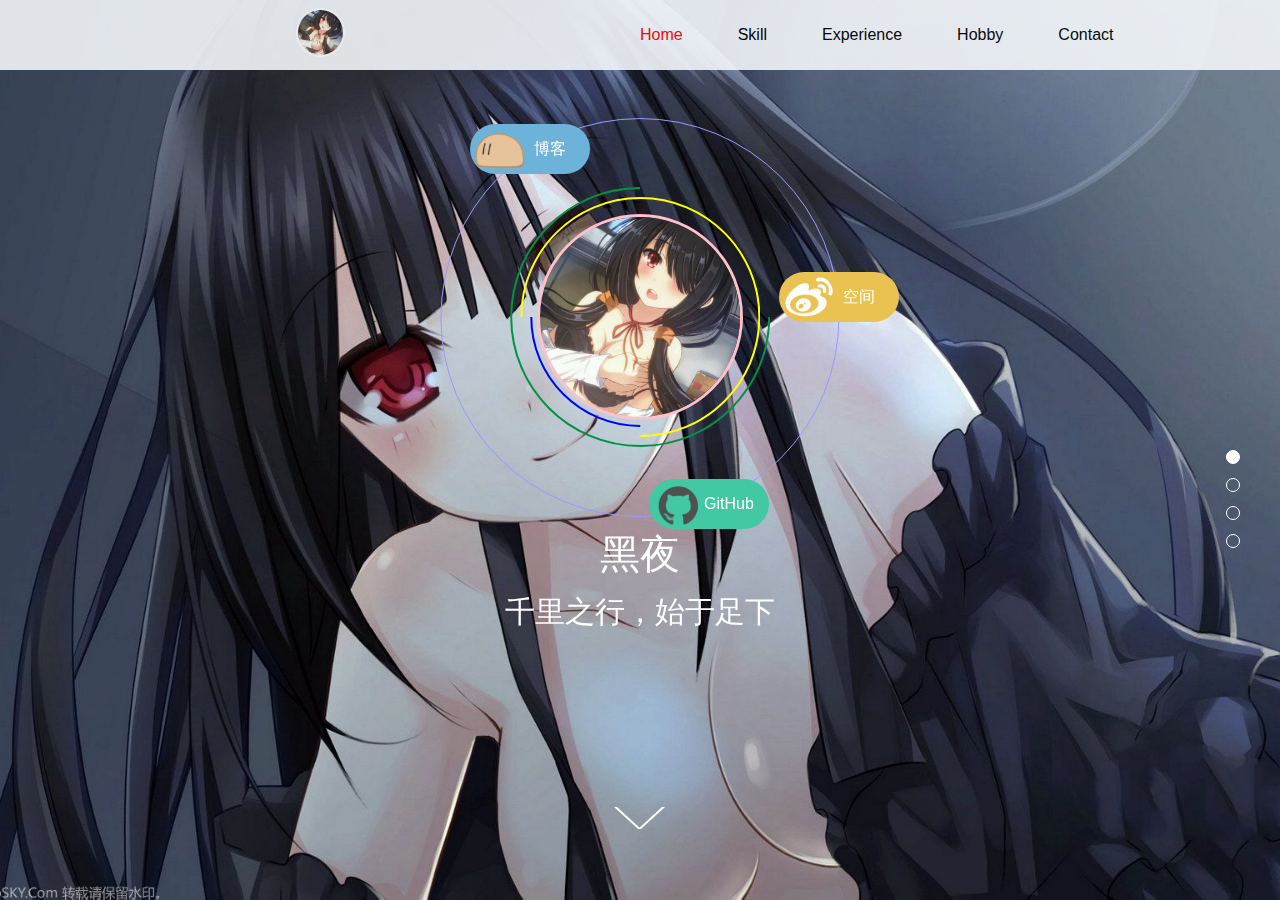
==== index.html @ 41ef3965 "改" ====
﻿<!DOCTYPE html>
<html lang="en">
<head>
	<meta charset="UTF-8">
	<title>落叶知秋(autumn)</title>
    
    <meta name="viewport" content="width=device-width,initial-scale=1.0,maximum-scale=1.0,user-scalable=no">
    <meta name="apple-mobile-app-capable" content="yes">
    <meta name="apple-mobile-app-status-bar-style" content="black">
   
    <meta name="description" content="一只叫做黑夜的阿宅，想成为家喻户晓的大侠">
    <meta name="keywords" content="二次元，宅属性，前端，编程，全栈，绘画，设计">
    <meta http-equiv="X-UA-Compatible" content="IE=edge,chrome=1" />
    <meta http-equiv="X-UA-Compatible" content="IE=edge">
    <meta name="author" content="cononico">
    <meta name="application-name" content="Cononico" >

    <link rel="stylesheet" type="text/css" href="css/main.css">
    <link rel="stylesheet" type="text/css" href="css/process.css">
    <link rel="shortcut icon"  type="image/x-icon" href="favicon.ico" />
    
    <script type="text/javascript">
        //设定rem值
        document.getElementsByTagName("html")[0].style.fontSize = document.documentElement.clientWidth/20 + 'px';
    </script>
</head>
<body>
	<header class="head">
        <div class="head_logo_div">
            <img class="logo_img" src="images/upload/head.jpg"></a>
        </div>
        <div class="head_nav_div">
             <nav class="head_nav">
                <ul id="nav_ul">
                    <li class="nav_li_on nav_ul_li">Home</li>
                    <li class="nav_ul_li">Skill</li>
                    <li class="nav_ul_li">Experience</li>
                    <li class="nav_ul_li">Hobby</li>
                    <li class="nav_ul_li">Contact</li>
                </ul>
            </nav>
        </div>
        <div class="clear"></div>
    </header>
    
    <ul class="float_btn" id="float_btn">
        <li class="btn_on"></li>
        <li></li>
        <li></li>
        <li></li>
    </ul>
    
    <div class="wrapBox" id="wrapBox">
        <div class="box">
            <img class="box_bg" src="images/upload/pic_1.jpg">
            <div class="box01_content">
                <div class="head_div">
                    <div class="cycle_item">
                        <a href="https://github.com/luoye1993" class="github_a" id="github_a" target="_blank">
                            <span class="github_icon"></span>
                            <span class="github_text"><p class="item_name">GitHub</p></span>
                        </a>
                        <a href="http://user.qzone.qq.com/821885268/infocenter?ptsig=NqIHGV3WjYr2PGB-9qgnM0xmrKsTNQeBVbwIURj4*eM_" class="weibo_a" id="weibo_a" target="_blank">
                            <span class="weibo_icon"></span>
                            <span class="weibo_text"><p class="item_name">空间</p> </span>
                        </a>
                        <a href="http://weibo.com/3347234000/profile?rightmod=1&wvr=6&mod=personinfo&is_all=1" class="blog_a" id="blog_a" target="_blank">
                            <span class="blog_icon"></span>
                            <span class="blog_text"><p class="item_name"> 博客</p></span>
                        </a>

                        <div class="green_cycle">
                            <img class="green_cycle_img" src="images/icon/green_cycle.svg">
                            <div class="yellow_cycle">
                                <img class="yellow_cycle_img" src="images/icon/yellow_cycle.svg">
                                <div class="blue_cycle">
                                    <img class="blue_cycle_img" src="images/icon/blue_cycle.svg">
                                    <div class="head_img_div">
                                        <img class="head_img" src="images/upload/head.jpg">
                                    </div>
                                </div>
                            </div>
                        </div>
                    </div>
                </div>
                <h1 class="title">黑夜</h1>
                <h2 class="title_h2">千里之行，始于足下</h2>
                <div id="box01_text">
                <p class="box01_p">不久前还只是一个失业农民工.</p>
                <p class="box01_p">现在还只是一只喜欢动漫和文学的学生党.</p>
                <p class="box01_p">不久以后将是又一个人生迷茫的旅行者.</p>
                </div>
            </div>
            <div class="arrow_div">
                <img class="arrow_img" src="images/icon/arrowhead.png">
            </div>
        </div>
        
        <div class="box">
            <img class="box_bg" src="images/upload/pic_2.jpg">
            
            <div class="box02_content box_content">
                <div id='bar_container' class="bar_container">
                    <div class='bar mint' data-percent='70' data-skill='HTML5+CSS3'></div>
                    <div class='bar red' data-percent='50' data-skill='JavaScript'></div>
                    <div class='bar lila' data-percent='50' data-skill='前端工程化'></div>
                    <div class='bar orange' data-percent='50' data-skill='Node.js'></div>
                    <div class='bar gray' data-percent='30' data-skill='Java || C++'></div>
                    <div class="bar blue" data-percent='50' data-skill='PS&AE&PR&AI'></div>
                    <div class="bar green" data-percent='60' data-skill='绘画'></div>
                </div>
                <div id="box02_text">
                    <h1>About Skill</h1>
                    <div class="overline"></div>
                    <p>2012,第一次接触是C/C++,在拥挤的实验室</p>
                    <p>2013,三月份在寝室迷上了网络游戏</p>
                    <p>九月份开始学习到Java</p>
                    <p>2014,年初的时候摸了摸Android，觉得稀奇有趣</p>
                    <p>剩下的月份我在看JavaWeb</p>
                    <p>2015,接触到WordPress,兴趣开始转到前端和脚本语言</p>
                    <p>上半年插科打诨</p>
                    <p>下半年开始学习H5,CSS3,JS</p>
                    <p>现在正在学习前端工程化技术</p>
                    <p>喜欢UI,交互设计,觉得UED是我坚持精确1个像素的动力</p>
                    <p>而未来...</p>
                    <p>想成为一名全栈工程师</p>
                </div>
                <div class="clear"></div>
            </div>
            
            <div class="arrow_div">
                <img class="arrow_img" src="images/icon/arrowhead.png">
            </div>
            
        </div>
        
        <div class="box">
            <img class="box_bg" src="images/upload/pic_3.jpg">
            
            <div class="box_content box03_content">
                <ul id="timeUl" class="timeUl">
                    <li>
                        <div>
                            <h1>2012-Now</h1>
                            <p>淄博职业学院</p>
                            <p>专业：机械制造与自动化</p>
                            <p>在风气不佳的考试战场中险些挂科(poi~)</p>
                            <p>最喜欢的科目是LOL<p>
                            <p>现在正在愁于毕业设计</p>
                        </div>
                    </li>
                    <li>
                        <div>
                            <h1>2015.7-2015.8</h1>
                            <p>青花瓷酒店</p>
                            <p>服务员</p>
                            <p>没学到什么东西</p>
                           <p>前途多艰</p>
                        </div>
                    </li>
                    <li>
                       <div>
                            <h1>2016.3-2016.4</h1>
                            <p>小菜馆</p>
                            <p>传菜生</p>
                            
                            <p>前途多艰</p>
                        </div>
                    </li>
                    <li>
                       <div>
                            <h1>Future</h1>
                            
                            <p>...</p>
                        </div>
                    </li>
                </ul>
                 <div class="left_div" id="left_div">
                     <img class="left_arrow" src="images/icon/arrowleft.png">
                 </div>
                 <div class="right_div" id="right_div">
                      <img class="right_arrow" src="images/icon/arrowright.png">
                 </div>
            </div>
            
             <div class="arrow_div">
                <img class="arrow_img" src="images/icon/arrowhead.png">
            </div>
        </div>
        
        
        <div class="box">
            
            <img class="box_bg" src="images/upload/pic_4.jpg">
            <div class="box_content box04_content">
                <h1 class="box04_title">Something Of Hobby</h1>
                <ul class="hobby_content">
                    <li class="hobby_01">
                        <div class="hobby_img_div">
                            <div class="spinner spinner_01"></div>
                            <div class="hobby_img">
                                <img src="images/upload/kapok.jpg">
                            </div>
                            <div class="hobby_img_info">
                                <h1>绘画</h1>
                                <h2>手绘&CG</h2>
                            </div>
                        </div>
                        <div class="hobby_text_div">
                            <div class="hobby_img_info_mob">
                                <h1>绘画/<a>手绘&CG</a></h1>
                            </div>
                            <p class="about_p">
                                对于绘画的热爱一部分来自于对ACG的热爱,小学时就开始拿着笔头被要烂的铅笔瞎画,
                                可惜父母和我都没发现这是个值得培养的爱好,以至于现在发展为一个手残.
                            </p>
                            <p>
                                比较擅长铅笔手绘动漫人物,SAI动漫人物的绘制(我是手残，上色渣渣).喜欢的画师是樋上至.
                                </a>
                            </p>
                        </div>
                    </li>
                    <li class="hobby_02">
                        <div class="hobby_img_div">
                            <div class="spinner spinner_02"></div>
                            <div class="hobby_img">
                                <img src="images/upload/acg.png">
                            </div>
                            <div class="hobby_img_info">
                                <h1>ACG</h1>
                                <h2>动漫&视频&lol</h2>
                            </div>
                        </div>
                        <div class="hobby_text_div">
                            <div class="hobby_img_info_mob">
                                <h1>ACG/<a>动漫&视频&lol</a></h1>
                            </div>
                            <p class="about_p">
                                入宅作《犬夜叉》,看完《Angle Beats!》深陷泥潭,最喜欢K社的作品(包括Galgame),
                                崇拜麻枝准,喜欢的歌手是ClariS.是个典型的萝莉控重度患者.
                            </p>
                            <p>
                                动漫对我而言是和文学一样的文化,最具感染力的抒情方式,将来希望自己工作在二次元的领域.
                            </p>
                        </div>
                    </li>
                    <li class="hobby_03">
                        <div class="hobby_img_div">
                            <div class="spinner spinner_03"></div>
                            <div class="hobby_img">
                                <img src="images/upload/reading.jpg">
                            </div>
                            <div class="hobby_img_info">
                                <h1>文学</h1>
                                <h2>历史&写作</h2>
                            </div>
                        </div>
                        <div class="hobby_text_div">
                            <div class="hobby_img_info_mob">
                                <h1>文学/<a>历史&写作</a></h1>
                            </div>
                            <p class="about_p">
                                和大多数人一样曾经也在可当上捧着一本小说看,以前喜欢小四韩寒马尔克斯村上春树,现在的兴趣
                                转移到历史上去了,屌丝只有多读书才能提高自己的内涵.
                            </p>
                            <p>
                                此外也会写点东西,就是毅力不够，仍需磨砺.
                            </p>
                        </div>
                    </li>
                    <div class="clear"></div>
                </ul>
            </div>
             <div class="arrow_div">
                <img class="arrow_img" src="images/icon/arrowhead.png">
            </div>
        </div>
        
        <foot id="foot" class="foot">
            <h1 class="foot_title">Contact With Me</h1>
            <div class="foot_info_main">
                <ul>
                    <li class="github_items">
                        <a href="http://blog.yoomeili.cn" target="_blank">GitHub</a>
                    </li>
                    <li class="google_items">
                        <a href="http://blog.yoomeili.cn" target="_blank">Google+</a>
                    
                    </li>
                    <li class="twitter_items">
                        <a href="http://blog.yoomeili.cn" target="_blank">Twitter</a>
                    
                    </li>
                    <li class="facebook_items">
                        <a href="http://blog.yoomeili.cn" target="_blank">FaceBook</a>
                    
                    </li>
                    <li class="weibo_items">
                        <a href="http://blog.yoomeili.cn" target="_blank">微博</a>
                    
                    </li>
                    <li class="zhihu_items">
                        <a href="http://blog.yoomeili.cn" target="_blank">知乎</a>
                    
                     </li>
                     <li class="blog_items">
                        <a href="http://blog.yoomeili.cn" target="_blank">博客</a>
                    
                     </li>
                     <li class="email_items">
                        <a href="mailto:min@coolecho.net" target="_blank">邮箱</a>
                    </li>
                    <div class="clear"></div>
                </ul>
                <div class="qrcode_div">
                    <span class="weixin">
                        <a class="weixin_icon"></a>
                        <img class="weixin_img" src="images/upload/weixin_qr.png">
                    </span>
                    <span class="dingding">
                        <a class="dingding_icon"></a>
                        <img class="dingding_img" src="images/upload/dingding_qr.png">
                    </span>
                    <span class="qq">
                        <a class="qq_icon"></a>
                        <img class="qq_img" src="images/upload/qq_qr.jpg">
                    </span>
                </div>
            </div>
            <div class="foot_power">
                <h3>©2016 Pwoerd 
                    <a href="http://yoomeili.cn" title="Night" target="_blank"> Night's</a>
                    <a href="https://blog.yoomeili.cn" title="IceEnd">黑夜主权</a>
                    <a href="http://www.miitbeian.gov.cn/" title="beian" target="_blank">浙ICP备14039906号-1</a>
                </h3>
            </div>
        </foot>
    </div>
    <script type="text/javascript" src="js/main.js"></script>
</body>
    
</html>
---- css/main.css ----
/* reset */
*{
    margin:0;
    padding:0;
    list-style-type:none;
    font-family: 'Microsoft Yahei', '宋体', arial, 'Hiragino Sans GB', Helvetica;
}

label{
    cursor:pointer;
}

img{
    vertical-align:middle;
}

table{
    empty-cells:show;
    border-collapse:collapse;
    border-spacing:0;
}

abbr,acronym{
    border:0;
    font-variant:normal;
}

address,caption,cite,code,dfn,em,th,var,optgroup{
    font-style:normal;
    font-weight:normal;
}

input,button,textarea,select,optgroup,option{
    font-family:inherit;
    font-size:inherit;
    font-style:inherit;
    font-weight:inherit;
}

input,button,textarea,select{
    *font-size:100%;
}

a,img{
    border:0;
}

a,a:visited,a:hover{
    color:#5e5e5e; 
    text-decoration:none;
}

.clear{
    clear: both;
}

/*main*/
body{
    background-color: #ffffff;
    width: 100%;
}

.head{
    position: fixed;
    top: 0;
    left: 0;
    z-index: 999;
    width: 100%;
    background-color: #f3f7fa;
    height: 70px;
    filter:alpha(opacity=90);
    -moz-opacity:0.9;
    opacity:0.9;
    -khtml-opacity: 0.9;  
}

.logo_img{
    width: 45px;
    height: 45px;
    border-radius: 50%;
    border: 2px solid #ffffff;
    margin-bottom: 15px;
}

.head_logo_div,.head_nav_div{
    width: 50%;
    float: left;
}

.head_logo_div{
    line-height: 70px;
    text-align: center;
}

.head_nav_div{
    line-height: 70px;
}

.head_nav{
    margin: 0 auto;
}

.head_nav ul li{
    float: left;
    margin-right: 55px;
    cursor: pointer;
    font-size: 16px;
}

.head_nav ul li a{
    font-size: 16px;
    color: #333333;
    -webkit-transition: all 0.2s;
    -moz-transition: all 0.2s;
    -o-transition: all 0.2s;
    transform: all 0.2s;
}

.head_nav ul li a:hover{
    color:#4b91c9;
}

.wrapBox{
    top: 0;
    position: fixed;
    width: 100%;
    height: 100%;
}
/*
#wrapBox{
    -webkit-transition: all 1s;
    -moz-transition: all 1s;
    -o-transition: all 1s;

}
*/
.box{
    overflow: hidden;
    position: relative;
    width: 100%;
    height: 100%;
/*
    -webkit-transition: all 1s;
    -moz-transition: all 1s;
    -o-transition: all 1s;
*/
}

.box01_content{  
    position: absolute;
    z-index: 3;
    top: 13%;
    left: 10%;
    width: 80%;
}

.head_div{
    width: 80%;
    margin:0 auto;
    height: 50%;
}

.cycle_item{
    background: url('../images/icon/cycle.svg') no-repeat;
    width: 400px;
    height: 400px;
    margin-left: auto;
    margin-right: auto;
    position: relative;
}

.green_cycle{
    width: 260px;
    height: 260px;
    margin:0 auto;
    padding-top: 70px;
}

.yellow_cycle{
    display: inline-block;
    width: 240px;
    height: 240px;
    margin: 10px;
}

.blue_cycle{
    width: 220px;
    height: 220px;
    text-align: center;
    margin: 10px auto 10px auto;
}

.green_cycle_img,.yellow_cycle_img,.blue_cycle_img{
    position: absolute;
}

.head_img_div{
    position: relative;
    z-index: 2;
    display: inline;
    width: 200px;
    height: 200px;
    margin-top: 7px;
}

.head_img {
    display: inline-block;
    width: 200px;
    height: 200px;
    border-radius: 50%;
    border: 3px solid pink;
    margin: 7px;
    -webkit-animation: headneon 1.5s ease-in-out infinite alternate;
    -moz-animation: headneon 1.5s ease-in-out infinite alternate;
    animation: headneon 1.5s ease-in-out infinite alternate;
}

@-webkit-keyframes headneon {
    from {
        box-shadow: 0 0 1px #fff,
                    0 0 2px #fff,
                    0 0 3px #fff,
                    0 0 4px #fff;
    }
    to {
        box-shadow: 0 0 5px #fff,
                    0 0 10px #fff,
                    0 0 15px #fff,
                    0 0 20px #fff;
    }
}

@-moz-keyframes headneon {
    from {
        box-shadow: 0 0 1px #fff,
                    0 0 2px #fff,
                    0 0 3px #fff,
                    0 0 4px #fff;
    }
    to {
        box-shadow: 0 0 5px #fff,
                    0 0 10px #fff,
                    0 0 15px #fff,
                    0 0 20px #fff;
    }
}

.green_cycle_img{
    animation-name: clockwise;
    animation-duration:1s;
    animation-timing-function: linear;
    animation-iteration-count: infinite;
    animation-direction: normal;

    /*safari & Chrome */
    -webkit-animation-name:clockwise;
    -webkit-animation-duration:1s;
    -webkit-animation-timing-function: linear;
    -webkit-animation-iteration-count: infinite;
    -webkit-animation-direction: normal;
}

.yellow_cycle_img{
    animation-name: anticlockwise;
    animation-duration:1s;
    animation-timing-function: linear;
    animation-iteration-count: infinite;
    animation-direction: normal;

    /*safari & Chrome */
    -webkit-animation-name:anticlockwise;
    -webkit-animation-duration:1s;
    -webkit-animation-timing-function: linear;
    -webkit-animation-iteration-count: infinite;
    -webkit-animation-direction: normal;
}

.blue_cycle_img{
    animation-name: clockwise;
    animation-duration:1s;
    animation-timing-function: linear;
    animation-iteration-count: infinite;
    animation-direction: normal;

    /*safari & Chrome */
    -webkit-animation-name:clockwise;
    -webkit-animation-duration:1s;
    -webkit-animation-timing-function: linear;
    -webkit-animation-iteration-count: infinite;
    -webkit-animation-direction: normal;
}

@keyframes clockwise{
    from {
        -webkit-transform:rotate(0deg);
        -moz-transform:rotate(0deg);
        -ms-transform: rotate(0deg);
        -o-transform: rotate(0deg);
    }
    to {
        -webkit-transform:rotate(360deg);
        -moz-transform:rotate(360deg);
        -ms-transform: rotate(360deg);
        -o-transform: rotate(360deg);
    }
}

@-webkit-keyframes clockwise{
    from {
        -webkit-transform:rotate(0deg);
    }
    to {
        -webkit-transform:rotate(360deg);
    }
}

@keyframes anticlockwise{
    from {
        -webkit-transform:rotate(0deg);
        -moz-transform:rotate(0deg);
        -ms-transform: rotate(0deg);
        -o-transform: rotate(0deg);
    }
    to {
        -webkit-transform:rotate(-360deg);
        -moz-transform:rotate(-360deg);
        -ms-transform: rotate(-360deg);
        -o-transform: rotate(-360deg);
    }
}

@-webkit-keyframes anticlockwise{
    from {
        -webkit-transform:rotate(0deg);
    }
    to {
        -webkit-transform:rotate(-360deg);
    }
}

.cycle_item a{
    position: absolute;
    display: block;
    border-radius: 25px;
    width:120px;
    height: 50px;
    left: -50px;
    top: 180px;
}

.github_a{
    background-color: #42c9a3;
}


.github_icon{
    background: url('../images/icon/github.png') no-repeat;
    border-radius: 25px;
    display: block;
    width: 50px;
    height: 50px;
    position: relative;
    background-size: cover;
    -moz-background-size: cover;
    left: 5px;
}

.github_text,.weibo_text,.blog_text{
    width: 50px;
    margin-top: 0;
    left: 50px;
    text-align: right;
    padding: 0 5px;
    position: absolute;
    top: 0;
}

.item_name{
    font-size: 16px;
    line-height: 50px;
    text-align: center;
    color: #fff;
    white-space: nowrap;
}

.weibo_a{
    background-color: #EAC251;
}
.weibo_a .weibo_icon{
    background: url('../images/icon/weibo.png');
    border-radius: 25px;
    display: block;
    width: 50px;
    height: 50px;
    position: relative;
    background-size: cover;
    -moz-background-size: cover;
    left: 5px;
}


.blog_a{
    background-color: #6DB3D9;
}

.blog_a .blog_icon{
    background: url('../images/icon/blog.png');
    display: block;
    width: 50px;
    height: 50px;
    position: relative;
    background-size: cover;
    -moz-background-size: cover;
    left: 5px;
    top: -5px;
}

.box01_content h1,.box01_content h2,.box01_content p{
    color: #ffffff;
    font-weight: lighter;
    text-align: center;
}

.box01_content .title{
    font-size: 40px;
    margin-top: 10px; 
}

.box01_content .title_h2{
    font-size: 30px;
    margin-top: 10px;
    margin-bottom: 20px;
}

#box01_text{
    width: 100%;
    overflow: hidden;
    position: relative;
}

.box01_content .box01_p{
    font-size: 20px;
    font-weight: lighter;
    line-height: 38px;
    -webkit-transition: all ease 0.3s;
    -moz-transition: all ease 0.3s;
    -ms-transition: all ease 0.3s;
    transition: all ease 0.3s;
    filter:alpha(opacity=0);
    -moz-opacity:0;
    -khtml-opacity: 0;
    opacity: 0;
    cursor: pointer;
}

.box01_content .box01_p:hover{
    font-size: 22px;
}

.float_btn{
    z-index: 999;
    display: block;
    position: fixed;
    right: 40px;
    top: 50%;
}

.float_btn li{
    height: 12px;
    width: 12px;
    border: 1px solid #ffffff;
    border-radius: 50%;
    margin-bottom: 14px;
    background-color: transparent;
    -webkit-transition: all 0.3s;
    -moz-transition: all 0.3s;
    -o-transition: all 0.3s;
}

.float_btn li:last-child{
    margin-bottom: 0;
}

.float_btn>.btn_on{
    background: #ffffff;
}

.arrow_div{
    z-index: 5;
    position: absolute;
    bottom: 50px;
    text-align: center;
    width: 100%;
}

.box_content{
    width: 80%;
    left: 10%;
    position: absolute;
    z-index: 2;
}

.box_content{
    top: 18%;
}

.shuxian{
    width: 1px;
    height: 100%;
    background-color: #42c9a3;
}

#box02_text{
    width: 50%;
    min-width: 400px;
    float: left;
    overflow: hidden;
    cursor: pointer;
}

#box02_text h1{
    font-size: 25px;
    font-weight: lighter;
    color: #ffffff;
    margin-top: 25px;
    text-align: center;
    position: relative;
    right: -100%;
    -webkit-transition: all 0.5s;
    -moz-transition: all 0.5s;
    -o-transition: all 0.5s;
    transform: all 0.5s;
}

.overline{
    width: 100%;
    height: 0;
    border-bottom: 1px dashed #ffffff;
    position: relative;
    right: -100%;
    -webkit-transition: all 0.5s;
    -moz-transition: all 0.5s;
    -o-transition: all 0.5s;
    transform: all 0.5s;
}

#box02_text p{
    font-size: 20px;
    font-weight: lighter;
    color: #ffffff;
    line-height: 38px;
    text-align: center;
    position: relative;
    right: -100%;
    -webkit-transition: all 0.5s;
    -moz-transition: all 0.5s;
    -o-transition: all 0.5s;
    transform: all 0.5s;
}

#box02_text p:hover{
    font-size: 22px;
}

.box03_content{
    right: 19%;
    height: 60%;
    text-align: right;
    overflow: hidden;
}

.timeUl{
    height: 100%;
    width: 160%;
    position: relative;
    left: 0;
    -webkit-transition: all ease 0.8s;
    -moz-transition: all ease 0.8s;
    -ms-transition: all ease 0.8s;
    transition: all ease 0.8s;
}

.timeUl::before{
    content: ' ';
    top: 50%;
    position: absolute;
    height: 0;
    width: 100%;
    padding: 0 20px;
    border:1px dashed #ffffff;
    display: block;
}

.timeUl::after{
    content: '';
    display: table;
    clear: both;
}

.timeUl li{
    width: 25%;
    float: left;
    height: 100%;
    position: relative;
}

.timeUl li::before{
    content: ' ';
    top: 50%;
    left: 50%;
    position: absolute;
    height: 0;
    width: 12px;
    height: 12px;
    border: 4px solid #E7A98F;
    display: block;
    z-index: 35;
    background: #ffffff;
    border-radius: 50%;
    margin-top: -8px;
    margin-left: -8px;
}

.timeUl li div{
    height: 45%;
    width: 100%;
    background-color: #444444;
    filter:alpha(opacity=90);  
    -moz-opacity:0.9;  
    -khtml-opacity: 0.9;  
    opacity: 0.9;  
    text-align: center;
    color: #ffffff;
    box-shadow: 10px 10px 5px #000000;
}

.timeUl li:nth-child(2n) div{
    position: absolute;
    bottom: 10px;
}

.right_div,.left_div{
    z-index: 5;
    position: absolute;
    text-align: center;
    top: 50%;
}

.timeUl li div{
    font-weight: normal;    
}

.left_arrow,.right_arrow{
     margin-top: 52px;
}

.timeUl li div h1{
    line-height: 40px;
    font-size: 28px;
    font-weight: lighter;
}

.timeUl li div p{
    line-height: 28px;
    font-size: 18px;
    font-weight: lighter;
}

.right_div{
    right: 0;
}

.box04_content{
    left: 10%;
    height: 80%;
    overflow: hidden;
}

.box04_title{
    font-size: 25px;
    font-weight: lighter;
    text-align: center;
    color: #ffffff;
}


.hobby_content{
    padding: 15px 0 0 0;
}

.hobby_content li{
    width: 30%;
    float: left;
}

.hobby_img_div{
    position: relative;
    text-align: center;
    height: 280px;
}

.spinner{
    width: 230px;
    height: 230px;
    margin: 0 auto;
    border-radius: 50%;
    -webkit-transition: all 0.8s ease-in-out;
    -moz-transition: all 0.8s ease-in-out;
    transition: all 0.8s ease-in-out;
    filter:alpha(opacity=80);
    -moz-opacity:0.8;
    opacity:0.8;
    -khtml-opacity: 0.8;
    -webkit-animation: headneon 1.5s ease-in-out infinite alternate;
    -moz-animation: headneon 1.5s ease-in-out infinite alternate;
    animation: headneon 1.5s ease-in-out infinite alternate;
}

.spinner_01{
    border: 10px solid #ecab18;
    border-right-color: #1ad280;
    border-bottom-color: #1ad280;
}

.spinner_02{
    border: 10px solid #ff9933;
    border-right-color: #3366cc;
    border-bottom-color: #3366cc;
}

.spinner_03{
    border: 10px solid #339933;
    border-right-color: #cc9900;
    border-bottom-color: #cc9900;
}

.hobby_img{
    position: absolute;
    top: 10px;
    bottom: 0;
    left: 50%;
    margin-left: -115px;
    right: 0;
    width: 230px;
    height: 230px;
    border-radius: 50%;
}

.hobby_img_info{
    position: absolute;
    top: 10px;
    bottom: 0;
    left: 50%;
    margin-left: -115px;
    right: 0;
    width: 230px;
    height: 230px;
    border-radius: 50%;
    background: rgba(0, 0, 0, 0.6);
    filter:alpha(opacity=0);
    -moz-opacity:0;
    opacity:0;
    -khtml-opacity: 0;
    -webkit-transition: all 0.8s ease-in-out;
    -moz-transition: all 0.8s ease-in-out;
    transition: all 0.8s ease-in-out;
}

.hobby_img_info h1{
    margin:80px 45px 0 45px;
    line-height: 40px;
    font-size: 25px;
    color: #ffffff;
    font-weight: lighter;
    border-bottom: 1px solid #ffffff;
}

.hobby_img_info h2{
    color: #bbb;
    font-size: 18px;
    line-height: 35px;
    font-style: italic;
}

.hobby_img img{
    width: 230px;
    height: 230px;
    border-radius: 50%;    
}

.hobby_img_div:hover .spinner{
    -webkit-transform: rotate(180deg);
    -moz-transform: rotate(180deg);
    -ms-transform: rotate(180deg);
    -o-transform: rotate(180deg);
    transform: rotate(180deg);
}

.hobby_img_div:hover .hobby_img_info{
    filter:alpha(opacity=100);
    -moz-opacity:1;
    opacity:1;
    -khtml-opacity: 1;
}

.hobby_text_div{
    padding: 0 30px;
    color: #DADADA;
}

.hobby_text_div p{
    text-indent:2em;
    padding: 0.2em 0;
    font-size: 19px;
    font-weight: lighter;
}

.hobby_text_div p a{
    color: #EEEEEE;
    font-weight: lighter;
    text-decoration: underline;
}

.hobby_01{
    background: rgba(140, 131, 131, 0.6);
    padding: 15px 0 15px 0;
    margin-right: 3%;
    border-radius: 10px;
}

.hobby_02{
    background: rgba(132, 59, 59, 0.6);
    padding: 15px 0 10px 0;
    margin-right: 3%;
    border-radius: 10px;
}

.hobby_03{
    background: rgba(114, 53, 134, 0.6);
    padding: 15px 0 10px 0;
    border-radius: 10px;
}

.hobby_03 .hobby_text_div p a{
    color: #969292;
}

.foot{
    width: 100%;
    background: #ffffff;
    position: relative;
    padding-top: 60px;
    display: block;
}

.foot_info_main{
    width: 62%;
    margin: 0 auto;
    padding-bottom: 60px;
    border-bottom: 1px solid #eeeeee;
}

.foot_info_main ul{
    width: 100%;
}

.foot_info_main ul li{
    width: 23%;
    margin: 0px 0 16px 0;
    text-align: center;
    border: #ffffff solid 5px;
    float: left;
    cursor: pointer;
}

.foot_info_main ul li:hover{
    border-color: #bbb;
}


.foot_info_main ul li a{
    display: block;
    width: 100%;
    height: 100%;
    padding: 10px 0;
    font-size: 20px;
    color: #FEFEFE;
    text-decoration: none;
    font-variant: small-caps;
    background-position: 16px center;
    background-repeat: no-repeat;
    background-size: 30px;
}

.github_items{
    background:rgba(0,0,0,0.8)
}

.github_items a{
    background-color: rgba(0,0,0,0.8);
    background: url(../images/icon/github_white.png);
}

.google_items{
    background:rgba(80, 43, 127,0.8);
}

.google_items a{
    background-color:rgba(80, 43, 127,0.8);
    background: url(../images/icon/google.png);
}

.twitter_items{
    background:rgba(25, 25, 115,0.8);
}

.twitter_items a{
    background-color:rgba(25, 25, 115,0.8);
    background: url(../images/icon/twitter.png);
}

.facebook_items{
    background:rgba(59,89,152,0.8);
}

.facebook_items a{
    background-color:rgba(59,89,152,0.8);
    background: url(../images/icon/facebook.png);
}

.weibo_items{
    background:rgba(189,64,64,0.8);
}

.weibo_items a{
    background-color:rgba(189,64,64,0.8);
    background: url(../images/icon/weibo.png);
}

.zhihu_items{
    background:rgba(6,100,195,0.8);
}

.zhihu_items a{
    background-color:rgba(6,100,195,0.8);
    background: url(../images/icon/zhihu.png);
}


.blog_items{
    background:rgba(153,0,102,0.8);
}

.blog_items a{
    background-color:rgba(153,0,102,0.8);
    background: url(../favicon.ico);
}


.email_items{
    background:rgba(51,153,102,0.8);
}

.email_items a{
    background-color:rgba(51,153,102,0.8);
    background: url(../images/icon/email.png);
}

.foot_title{
     font-variant: small-caps;
     color: black;
     font-size: 20px;
     line-height: 30px;
     text-align: center;
}

.qrcode_div{
    margin-top: 10px;   
    text-align: center; 
}

.qrcode_div span{
    width: 45px;
    height: 45px;
    position: relative;
    display: inline-block;
    /*background-size: 45px;
    background-repeat: no-repeat;*/
}

.qrcode_div span img{
    position: absolute;
    width: 150px;
    height: 150px;
    border: 5px solid greenyellow;
    border-radius: 3px;
    top: -170px;
    left: -55px;
    display: block;
    display: none;
    -webkit-transition: all 0.5s;
    -moz-transition: all 0.5s;
    -o-transition: all 0.5s;
    transition: all 0.5s;
}

.weixin{
    margin-right: 30px;
}

.dingding{
    margin-right: 30px;
}

.weixin_icon{
    width: 45px;
    height: 45px;
    background: url(../images/icon/weixin.png);
    background-repeat: no-repeat;
    background-size: 45px;
    display: block;
}

.dingding_icon{
    width: 45px;
    height: 45px;
    background: url(../images/icon/dingding.png);
    background-repeat: no-repeat;
    background-size: 45px;
    display: block;
}

.qq_icon{
    width: 45px;
    height: 45px;
    background: url(../images/icon/qq.png);
    background-repeat: no-repeat;
    background-size: 45px;
    display: block;
}

.weixin_icon:hover + .weixin_img{
    display: block;
}

.dingding_icon:hover + .dingding_img{
   display: block;
}

.qq_icon:hover + .qq_img{
    display: block;
}

.foot_power{
    text-align: center;
    padding: 30px 0;
}

.foot_power h3{
    font-size: 16px;
    color: #999999;
    font-weight: normal;
}

.foot_power h3 a{
    color: #999999;
    font-weight: normal;
}

.box_bg{
    position: absolute;
}

.nav_li_on{
    color: red;
}

.hobby_img_info_mob{
    display: none;
}

@media screen and (max-width: 1100px){
    .head{
        height: 70px
    }
    
    .head_logo_div{
        width: 30%;
    }
    
    .head_nav_div{
        width: 70%;
        font-size: 16px;
    }
    
    .head .head_nav ul li{
        margin-right: 40px;
    }
    
    .box01_content{
        width: 100%;
        left: 0;
    }
    
    .box_content{
        left: 0;
        width: 100%;
    }
    
    #box02_text{
        display: none;
    }
    
    .box02_content #bar_container{
        width: 90%;
        margin: 0 auto;
        float: none;
    }
    
    .box04_content{
        width: auto;
        top: 10%;
    }
    
    #bar_container .bar{
        margin: 30px 0;
    }
    
    .box03_content .right_div,.box03_content .left_div{
        top: 80%;
    }
    
    .box03_content{
        width: 90%;
        left: 5%;
    }
    
    .float_btn{
        right: 1em;
    }
    
    .box04_content{
        padding: 1em 0 0 0;
    }
    
    .hobby_img_div{
        display: none;
    }
    
    .hobby_content li{
        width: 90%;
        margin: 0.5em auto;
        float: none;
    }
    
    .hobby_img_info_mob{
        display: block;
    }
    
    .hobby_img_info_mob h1{
        line-height: 40px;
        font-size: 25px;
        color: #ffffff;
        font-weight: lighter;
        border-bottom: 1px solid #ffffff;
        display: inline-block;
    }

    .hobby_img_info_mob a{
        color: #bbb;
        font-size: 18px;
        line-height: 35px;
        font-style: italic;
    }
    
    .foot_info_main{
        width: 90%;
        margin: 0 auto;
    }
    
    .foot_info_main ul li{
         margin: 0px 0 16px 0;
         width: 20%;
            
    }
    
    .foot_info_main ul li a{
        background: none;
    }
}

@media screen and (max-width: 700px){
    .head{
        height: 3rem;    
    }
    
    .head_logo_div{
        width: 100%;
        height: 3rem;
        line-height: 3rem;
    }
    
    .head_nav_div{
        display: none;
    }
    
    .box01_content{
        top: 0;
    }
    
    .head_div{
        width: 100%;
    }
    
    .cycle_item {
        width: 100%;
        height: auto;
        margin: 0 auto;
        background: none;
    }
    
    .cycle_item a{
        display: none;
    }
    
    .green_cycle{
        padding-top: 3.2em;
    }
    
    
    .box01_content .title{
        font-size: 1em;
    }
    
    .box01_content .title_h2{
        font-size: 1rem;
        margin-top: 0.5rem;
        margin-bottom: 0.5rem;
    }
    
    .box01_content .box01_p{
        font-size: 0.8rem;
        line-height: 1.6rem;
    }
    
    .box02_content{
        top: 5rem;
        width: 100%;
        height: auto;
    }
    
    .logo_img{
        width: 2.5rem;
        height: 2.5rem;
        margin-bottom: 0.1rem;
    }
    
    #bar_container .bar{
        margin: 0.5rem 0;
    }
    
    .bar{
        height: 2rem;
        font-size: 0.8rem;
    }
    
    #bar_container .bar:before {
        position: absolute;
        padding: 0.5rem;
        height: 2rem;
    }
    
     #bar_container .bar:after {
        position: absolute;
        padding: 0.5rem;
        height: 2rem;
        right: -3rem;
    }
    
    .box03_content{
        width: 90%;
        left: 5%;
        top: 3.2rem;
        height: auto;
    }
    
    .timeUl{
        width: auto;
        height: auto;
    }
    
    .timeUl::before {
        display: none;
    }
    
    .timeUl li {
        width: 100%;
        height: auto;
        float: none;
        position: relative;
        margin-top: 0.6rem;
    }
    
    .timeUl li:nth-child(2n) div{
        position: relative;
        bottom: auto;
}
    
    .timeUl li::before{
        display: none;
    }
    
    .timeUl li div{
        font-weight: lighter;
        height: auto;
        box-shadow: 0.6rem 0.6rem 0.3rem  #000000;
        padding: 0.3rem 0;
    }
    
    .timeUl li div h1{
        line-height: 1.2rem;
        font-size: 1rem;
    }
    
    .timeUl li div p{
        line-height: 1rem;
        font-size: 0.8rem;
    }
    
    .box03_content .right_div, .box03_content .left_div{
        display: none;
    }
    
    .arrow_div{
        bottom: 1rem;
    }
    
    .box04_content{
        top: 3.2rem;
        padding: 0;
        height: auto;
    }
    
    .box04_title{
        margin-top: 1.5rem;
        font-variant: small-caps;
        margin-top: 1rem;
        line-height: 2rem;
    }
    
    .hobby_content{
        padding: 0;
    }
    
    .hobby_text_div{
        padding: 0 0.5rem;
    }
    
    .hobby_img_info_mob h1{
        font-size: 1rem;
        line-height: 1.2rem;
    }
    
    .hobby_img_info_mob h1 a{
        font-size: 0.8rem;
        line-height: 1.2rem;
    }
    
    .hobby_text_div p{
        padding: 0;
        font-size: 0.9rem;
        font-weight: normal;
        margin-top: 0.5rem;
    }
    
    .hobby_text_div .about_p{
        display: none;
    }
    
    .foot{
        padding-top: 0.5rem;
    }
    
    .foot_title{
        font-size: 1rem;
        line-height: 1.2rem;
    }
    
    .foot_info_main ul li{
        width: 45%;
        margin: 0px 0 0.2rem 0;
    }
    
    .foot_info_main ul li a{
        font-size: 1rem;
    }
    
    .qrcode_div{
        margin-top: 0.8rem;
    }
    
    .qrcode_div span{
       width: 2rem;
       height: 2rem;
       background-size: 2rem;
    }
    
    .qrcode_div span img{
       width: 8rem;
       height: 8rem;
       display: none;
       top: -9rem;
       left: -3.5rem;
    }
    
    .weixin_icon{
        width: 2rem;
        height: 2rem;
        background-size: 2rem;
    }

    .dingding_icon{
        width: 2rem;
        height: 2rem;
        background-size: 2rem;
    }
    
    .qq_icon{
        width: 2rem;
        height: 2rem;
        background-size: 2rem;
    }
    
    .weixin,.dingding{
        margin-right: 0.5rem;
    }
    
    .foot_info_main{
        padding-bottom: 1rem;
    }
    
    .foot_power{
        padding: 1rem 0;
    }
    
    .foot_power h3{
        font-size: 0.8rem;
    }
    
    #bar_container .bar.mint {
        border-bottom: 0.2rem solid #0d7e68;
    }

    #bar_container .bar.red {
        border-bottom: 0.2rem solid #9f292a;
    }

    #bar_container .bar.orange {
        border-bottom: 0.2rem solid #dd481b;
    }

    #bar_container .bar.lila {
        border-bottom: 5px solid #2a242c;
    }

    #bar_container .bar.gray {
        border-bottom: 5px solid #333434;
    }

    #bar_container .bar.blue {
        border-bottom: 5px solid #333434;
    }

    #bar_container .bar.green {
        border-bottom: 5px solid #dd481b;
    }
}
---- css/process.css ----
#bar_container{
    float: left;
    color: #ffffff;
    width: 50%;
}

#box02_text{
    float: left;
}

.bar {
  height: 40px;
  width: 0;
  transition: width 1.2s ease-in-out;
  -webkit-transition: width 1.2s ease-in-out;
  -moz-transition: width 1.2s ease-in-out;
  -ms-transition: width 1.2s ease-in-out;
  position: relative;
  margin: 30px 0;
  border-radius: 4px;
}

.bar.mint {
  background-color: #14c3a2;
  background-image: repeating-linear-gradient(-45deg, #14c3a2, #14c3a2 30px, #22e8c3 30px, #22e8c3 60px);
  background-size: 600px 100%;
  animation: barberpole 12s linear infinite;
  -webkit-animation: barberpole 12s linear infinite;
  -moz-animation: barberpole 12s linear infinite;
  -o-animation: barberpole 12s linear infinite;
  -ms-accelerator: barberpole 12s linear infinite;
  border-bottom: 5px solid #0d7e68;
}

.bar.red {
  background-color: #cf4647;
  background-image: repeating-linear-gradient(-45deg, #cf4647, #cf4647 30px, #da6e6f 30px, #da6e6f 60px);
  background-size: 600px 100%;
  animation: barberpole 12s linear infinite;
  -webkit-animation: barberpole 12s linear infinite;
  -moz-animation: barberpole 12s linear infinite;
  -o-animation: barberpole 12s linear infinite;
  -ms-accelerator: barberpole 12s linear infinite;
  border-bottom: 5px solid #9f292a;
}

.bar.orange {
  background-color: #eb7b59;
  background-image: repeating-linear-gradient(-45deg, #eb7b59, #eb7b59 30px, #f09f87 30px, #f09f87 60px);
  background-size: 600px 100%;
  animation: barberpole 12s linear infinite;
  -webkit-animation: barberpole 12s linear infinite;
  -moz-animation: barberpole 12s linear infinite;
  -o-animation: barberpole 12s linear infinite;
  -ms-accelerator: barberpole 12s linear infinite;
  border-bottom: 5px solid #dd481b;
}

.bar.lila {
  background-color: #524656;
  background-image: repeating-linear-gradient(-45deg, #524656, #524656 30px, #6d5d72 30px, #6d5d72 60px);
  background-size: 600px 100%;
  animation: barberpole 12s linear infinite;
  -webkit-animation: barberpole 12s linear infinite;
  -moz-animation: barberpole 12s linear infinite;
  -ms-accelerator: barberpole 12s linear infinite;
  -o-animation: barberpole 12s linear infinite;
  border-bottom: 5px solid #2a242c;
}

.bar.gray {
  background-color: #595b5a;
  background-image: repeating-linear-gradient(-45deg, #595b5a, #595b5a 30px, #727574 30px, #727574 60px);
  background-size: 600px 100%;
  animation: barberpole 12s linear infinite;
  -webkit-animation: barberpole 12s linear infinite;
  -moz-animation: barberpole 12s linear infinite;
  -ms-accelerator: barberpole 12s linear infinite;
  -o-animation: barberpole 12s linear infinite;
  border-bottom: 5px solid #333434;
}

.bar.blue {
  background-color: blueviolet;
  background-image: repeating-linear-gradient(-45deg, #595b5a, #595b5a 30px, #727574 30px, #727574 60px);
  background-size: 600px 100%;
  animation: barberpole 12s linear infinite;
  -webkit-animation: barberpole 12s linear infinite;
  -moz-animation: barberpole 12s linear infinite;
  -o-animation: barberpole 12s linear infinite;
  -ms-accelerator: barberpole 12s linear infinite;
  border-bottom: 5px solid #333434;
}

.bar.green {
  background-color: green;
   background-image: repeating-linear-gradient(-45deg, #cf4647, #cf4647 30px, #da6e6f 30px, #da6e6f 60px);
  background-size: 600px 100%;
  animation: barberpole 12s linear infinite;
  -webkit-animation: barberpole 12s linear infinite;
  -moz-animation: barberpole 12s linear infinite;
  -o-animation: barberpole 12s linear infinite;
  -ms-accelerator: barberpole 12s linear infinite;
  border-bottom: 5px solid #dd481b;
}

.bar.active:after, .bar.active:before {
  opacity: 1;
  font-size: 16px;
}

.bar:before {
  content: attr(data-skill);
  display: block;
  position: absolute;
  top: 0;
  left: 0;
  padding: 10px;
  height: 40px;
  font-style: italic;
  opacity: 0;
  transition: opacity 2s 0.6s;
  -webkit-transition: opacity 2s 0.6s;
  -moz-transition: opacity 2s 0.6s;
  -ms-transition: opacity 2s 0.6s;
  -o-animation: opacity 2s 0.6s;
}

.bar:after {
  content: attr(data-percent) "%";
  display: block;
  position: absolute;
  top: 0;
  right: 0;
  height: 40px;
  padding: 10px;
  opacity: 0;
  transition: opacity 2s 0.6s;
  -webkit-transition: opacity 2s 0.6s;
  -moz-transition: opacity 2s 0.6s;
  -ms-transition: opacity 2s 0.6s;
  -o-animation: opacity 2s 0.6s;
}

@keyframes barberpole {
  from {
    background-position: 0% 0%;
  }

  to {
    background-position: 600px 0%;
  }
}

@-webkit-keyframes barberpole {
  from {
    background-position: 0% 0%;
  }

  to {
    background-position: 600px 0%;
  }
}

@-moz-keyframes barberpole {
  from {
    background-position: 0% 0%;
  }

  to {
    background-position: 600px 0%;
  }
}

@-ms-keyframes barberpole {
  from {
    background-position: 0% 0%;
  }

  to {
    background-position: 600px 0%;
  }
}

@-o-keyframes barberpole {
  from {
    background-position: 0% 0%;
  }

  to {
    background-position: 600px 0%;
  }
}

.bar.active[data-percent="5"] {
  width: 5%;
}

.bar.active[data-percent="10"] {
  width: 10%;
}

.bar.active[data-percent="15"] {
  width: 15%;
}

.bar.active[data-percent="20"] {
  width: 20%;
}

.bar.active[data-percent="25"] {
  width: 25%;
}

.bar.active[data-percent="30"] {
  width: 30%;
}

.bar.active[data-percent="35"] {
  width: 35%;
}

.bar.active[data-percent="40"] {
  width: 40%;
}

.bar.active[data-percent="45"] {
  width: 45%;
}

.bar.active[data-percent="50"] {
  width: 50%;
}

.bar.active[data-percent="55"] {
  width: 55%;
}

.bar.active[data-percent="60"] {
  width: 60%;
}

.bar.active[data-percent="65"] {
  width: 65%;
}

.bar.active[data-percent="70"] {
  width: 70%;
}

.bar.active[data-percent="75"] {
  width: 75%;
}

.bar.active[data-percent="80"] {
  width: 80%;
}

.bar.active[data-percent="85"] {
  width: 85%;
}

.bar.active[data-percent="90"] {
  width: 90%;
}

.bar.active[data-percent="95"] {
  width: 95%;
}

.bar.active[data-percent="100"] {
  width: 100%;
}
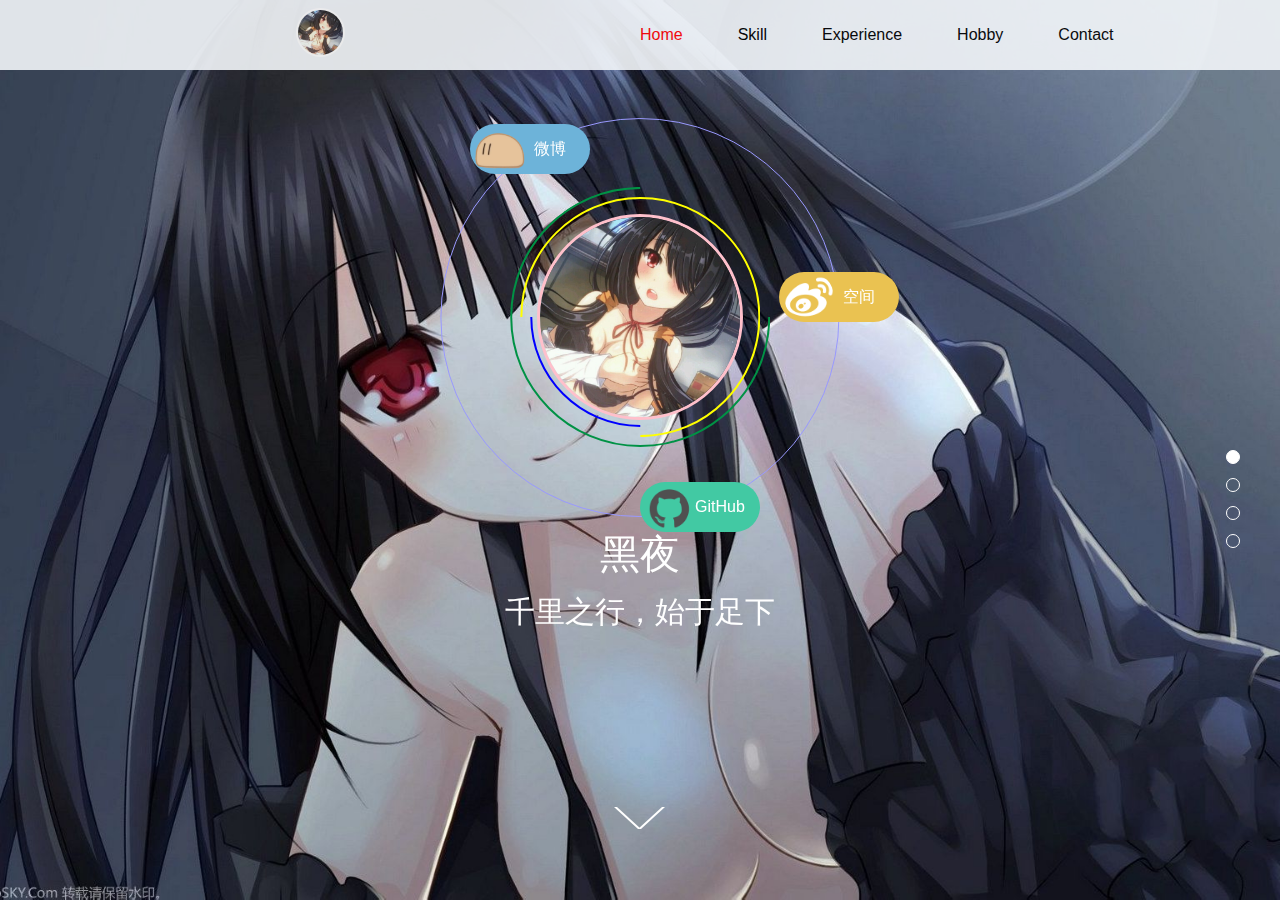
==== commit 98e41ed4: "1" ====
--- a/index.html
+++ b/index.html
@@ -66,7 +66,7 @@
                         </a>
                         <a href="http://weibo.com/3347234000/profile?rightmod=1&wvr=6&mod=personinfo&is_all=1" class="blog_a" id="blog_a" target="_blank">
                             <span class="blog_icon"></span>
-                            <span class="blog_text"><p class="item_name"> 博客</p></span>
+                            <span class="blog_text"><p class="item_name">微博</p></span>
                         </a>
 
                         <div class="green_cycle">
@@ -141,39 +141,48 @@
                 <ul id="timeUl" class="timeUl">
                     <li>
                         <div>
-                            <h1>2012-Now</h1>
-                            <p>淄博职业学院</p>
-                            <p>专业：机械制造与自动化</p>
-                            <p>在风气不佳的考试战场中险些挂科(poi~)</p>
+                            <h1>2012-2016</h1>
+                            <p>黄山学院</p>
+                            <p>专业：计算机科学与技术</p>
+                            <p>没有挂过科的大学是不完整的大学，所以……(poi~)</p>
                             <p>最喜欢的科目是LOL<p>
                             <p>现在正在愁于毕业设计</p>
                         </div>
                     </li>
                     <li>
                         <div>
-                            <h1>2015.7-2015.8</h1>
-                            <p>青花瓷酒店</p>
-                            <p>服务员</p>
-                            <p>没学到什么东西</p>
+                            <h1>2015.4-2015.10</h1>
+                            <p>锐文教育</p>
+                            <p>一段热血的青春。。。</p>
+                            <p>冲散了激情。。。</p>
                            <p>前途多艰</p>
                         </div>
                     </li>
                     <li>
                        <div>
-                            <h1>2016.3-2016.4</h1>
-                            <p>小菜馆</p>
-                            <p>传菜生</p>
-                            
-                            <p>前途多艰</p>
+                            <h1>2015.10-2016.1</h1>
+                            <p>东方收藏</p>
+                            <p>怀揣梦想直奔大上海</p>
+                            <p>收藏顾问：一段难忘的经历，与形形色色的人打交道</p>                            
+                            <p>难易适应不断的各种吹牛，，果断退出</p>
                         </div>
                     </li>
                     <li>
                        <div>
-                            <h1>Future</h1>
-                            
-                            <p>...</p>
-                        </div>
-                    </li>
+                            <h1>2016.2-2016.6</h1>
+                            <p>合肥亚创</p>
+                            <p>实施工程师：医疗实施，本打算深入学习IT，岗位选择错误</p>                            
+                            <p>果断辞职回校毕业答辩</p>
+                        </div>
+                    </li>
+                    <li>
+                       <div>
+                            <h1>2016.6-NOW</h1>
+                            <p>上海复高</p>
+                            <p>开发工程师：同是医疗行业，本打算深入学习IT，岗位清闲，日日休闲度日。。。。</p>                            
+                            <p>计划换岗中...</p>
+                        </div>
+                    </li>                  
                 </ul>
                  <div class="left_div" id="left_div">
                      <img class="left_arrow" src="images/icon/arrowleft.png">
@@ -181,6 +190,7 @@
                  <div class="right_div" id="right_div">
                       <img class="right_arrow" src="images/icon/arrowright.png">
                  </div>
+                 
             </div>
             
              <div class="arrow_div">
@@ -315,7 +325,7 @@
                 <div class="qrcode_div">
                     <span class="weixin">
                         <a class="weixin_icon"></a>
-                        <img class="weixin_img" src="images/upload/weixin_qr.png">
+                        <img class="weixin_img" src="images/upload/weixin.jpg">
                     </span>
                     <span class="dingding">
                         <a class="dingding_icon"></a>
@@ -323,14 +333,14 @@
                     </span>
                     <span class="qq">
                         <a class="qq_icon"></a>
-                        <img class="qq_img" src="images/upload/qq_qr.jpg">
+                        <img class="qq_img" src="images/upload/qq.jpg">
                     </span>
                 </div>
             </div>
             <div class="foot_power">
                 <h3>©2016 Pwoerd 
-                    <a href="http://yoomeili.cn" title="Night" target="_blank"> Night's</a>
-                    <a href="https://blog.yoomeili.cn" title="IceEnd">黑夜主权</a>
+                    <a href="http://yoomeili.cn" title="autumn" target="_blank"> autumn</a>
+                    <a href="https://blog.yoomeili.cn" title="IceEnd">落叶知秋</a>
                     <a href="http://www.miitbeian.gov.cn/" title="beian" target="_blank">浙ICP备14039906号-1</a>
                 </h3>
             </div>
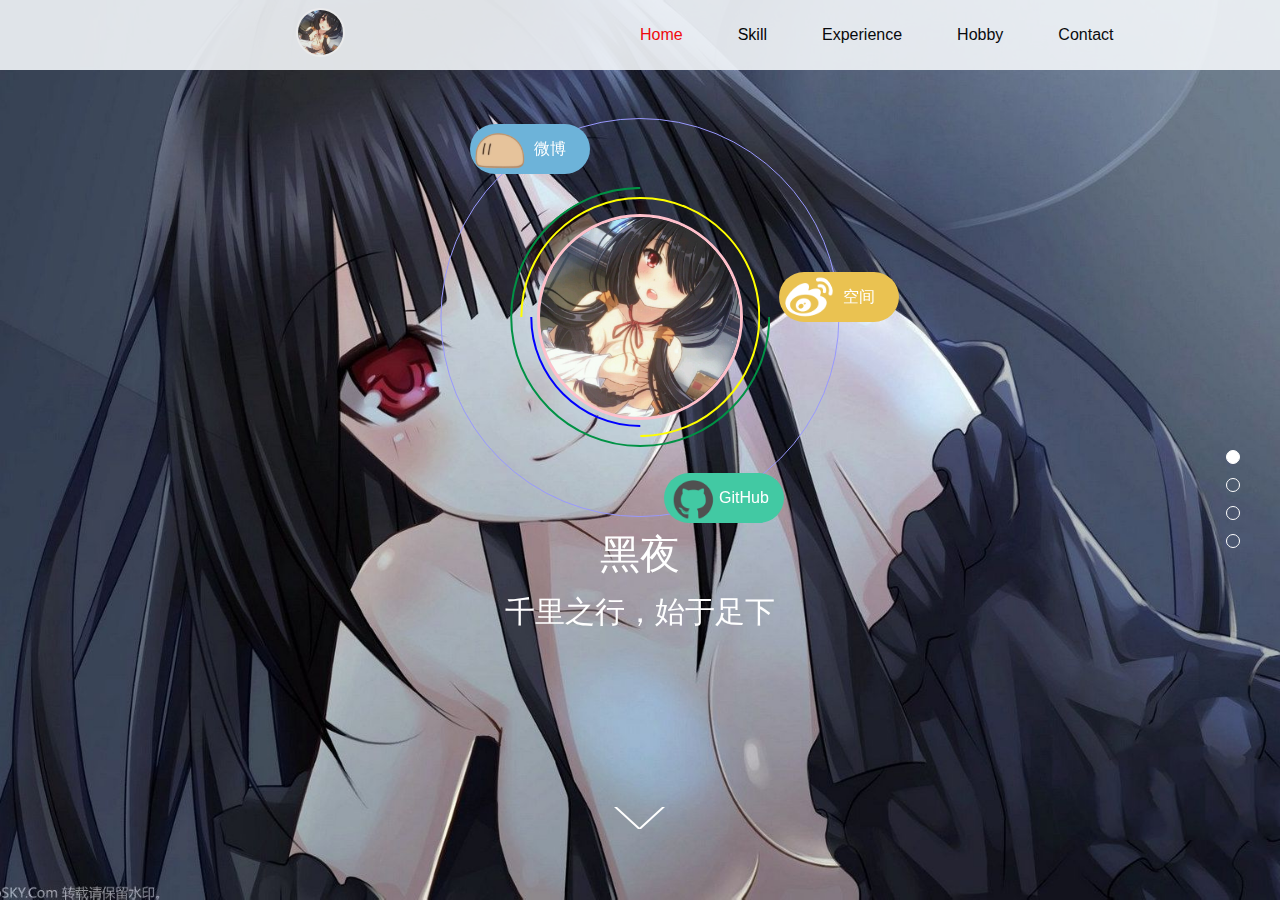
==== commit a50f734b: "2" ====
--- a/index.html
+++ b/index.html
@@ -291,30 +291,30 @@
             <div class="foot_info_main">
                 <ul>
                     <li class="github_items">
-                        <a href="http://blog.yoomeili.cn" target="_blank">GitHub</a>
+                        <a href="https://luoye1993.github.io/luoye/" target="_blank">GitHub</a>
                     </li>
                     <li class="google_items">
-                        <a href="http://blog.yoomeili.cn" target="_blank">Google+</a>
+                        <a href="https://luoye1993.github.io/luoye/" target="_blank">Google+</a>
                     
                     </li>
                     <li class="twitter_items">
-                        <a href="http://blog.yoomeili.cn" target="_blank">Twitter</a>
+                        <a href="https://luoye1993.github.io/luoye/" target="_blank">Twitter</a>
                     
                     </li>
                     <li class="facebook_items">
-                        <a href="http://blog.yoomeili.cn" target="_blank">FaceBook</a>
+                        <a href="https://luoye1993.github.io/luoye/" target="_blank">FaceBook</a>
                     
                     </li>
                     <li class="weibo_items">
-                        <a href="http://blog.yoomeili.cn" target="_blank">微博</a>
+                        <a href="https://luoye1993.github.io/luoye/" target="_blank">微博</a>
                     
                     </li>
                     <li class="zhihu_items">
-                        <a href="http://blog.yoomeili.cn" target="_blank">知乎</a>
+                        <a href="https://luoye1993.github.io/luoye/" target="_blank">知乎</a>
                     
                      </li>
                      <li class="blog_items">
-                        <a href="http://blog.yoomeili.cn" target="_blank">博客</a>
+                        <a href="https://luoye1993.github.io/luoye/" target="_blank">博客</a>
                     
                      </li>
                      <li class="email_items">
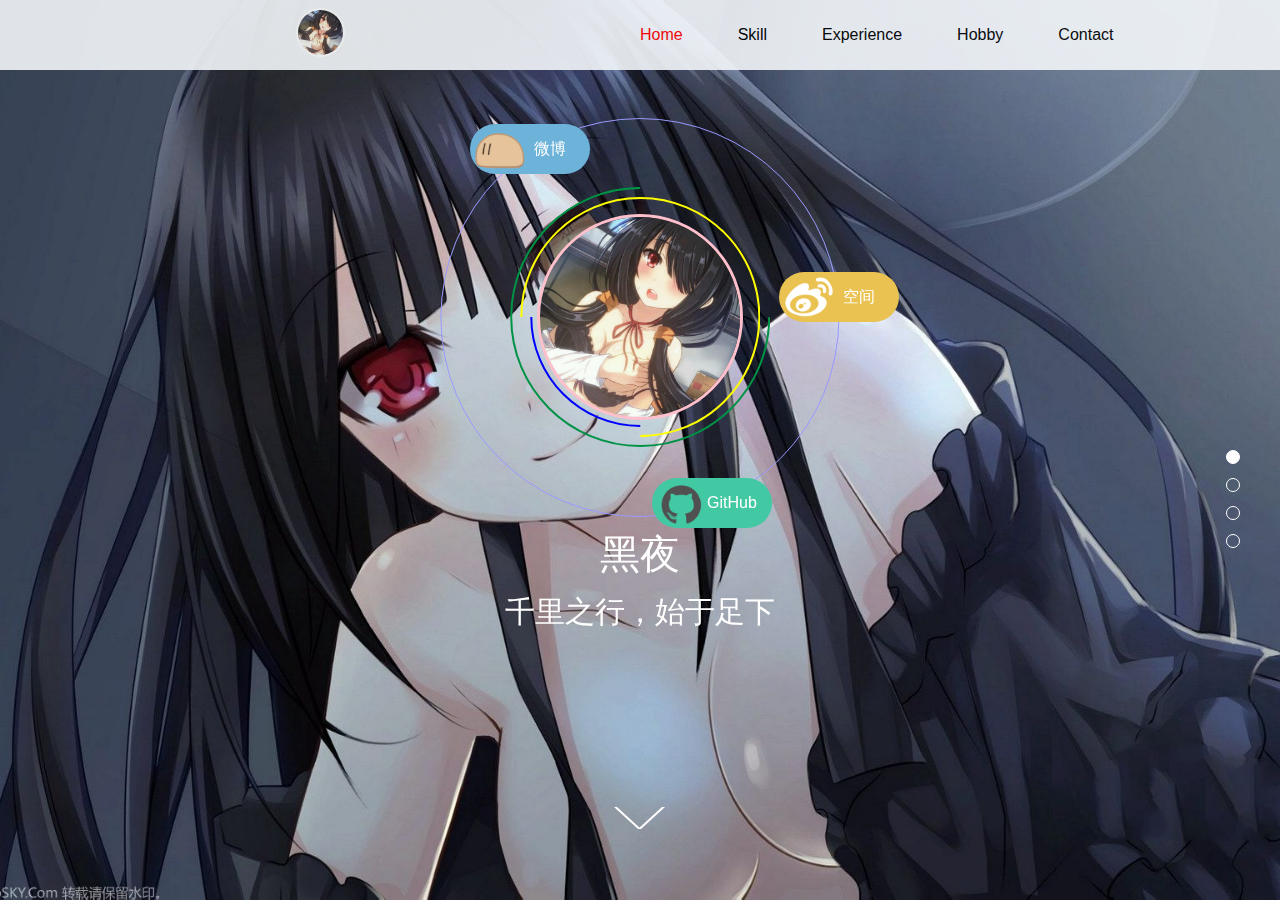
==== commit ba7f075e: "1" ====
--- a/index.html
+++ b/index.html
@@ -17,7 +17,7 @@
 
     <link rel="stylesheet" type="text/css" href="css/main.css">
     <link rel="stylesheet" type="text/css" href="css/process.css">
-    <link rel="shortcut icon"  type="image/x-icon" href="favicon.ico" />
+    <link rel="shortcut icon"  type="image/x-icon" href="autumn.ico" />
     
     <script type="text/javascript">
         //设定rem值
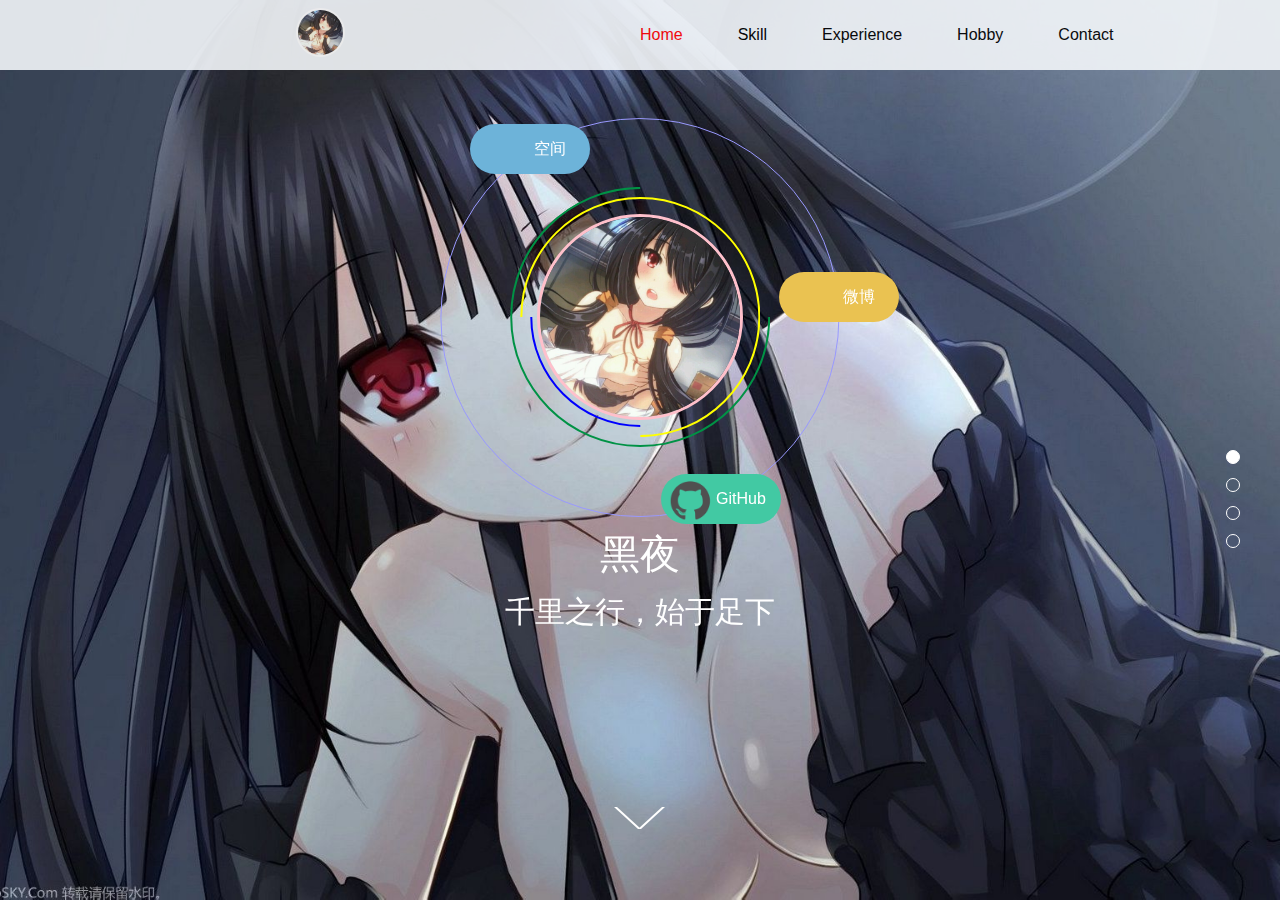
==== commit 872b93c3: "1" ====
--- a/index.html
+++ b/index.html
@@ -60,11 +60,11 @@
                             <span class="github_icon"></span>
                             <span class="github_text"><p class="item_name">GitHub</p></span>
                         </a>
-                        <a href="http://user.qzone.qq.com/821885268/infocenter?ptsig=NqIHGV3WjYr2PGB-9qgnM0xmrKsTNQeBVbwIURj4*eM_" class="weibo_a" id="weibo_a" target="_blank">
+                        <a href="http://user.qzone.qq.com/821885268/infocenter?ptsig=NqIHGV3WjYr2PGB-9qgnM0xmrKsTNQeBVbwIURj4*eM_" class="blog_a" id="blog_a" target="_blank" >
                             <span class="weibo_icon"></span>
                             <span class="weibo_text"><p class="item_name">空间</p> </span>
                         </a>
-                        <a href="http://weibo.com/3347234000/profile?rightmod=1&wvr=6&mod=personinfo&is_all=1" class="blog_a" id="blog_a" target="_blank">
+                        <a href="http://weibo.com/3347234000/profile?rightmod=1&wvr=6&mod=personinfo&is_all=1"class="weibo_a" id="weibo_a" target="_blank">
                             <span class="blog_icon"></span>
                             <span class="blog_text"><p class="item_name">微博</p></span>
                         </a>
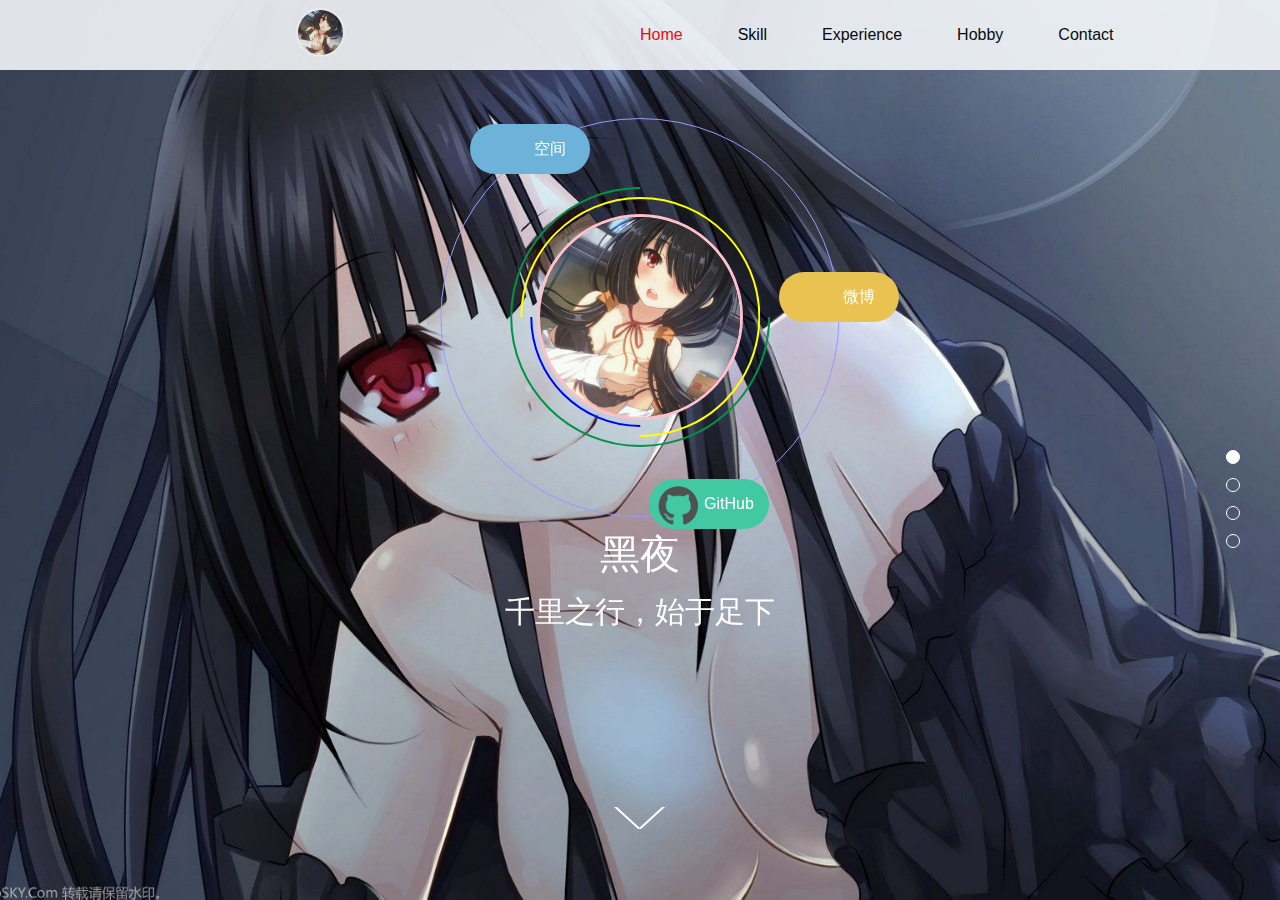
==== commit d5011749: "1" ====
--- a/index.html
+++ b/index.html
@@ -144,9 +144,7 @@
                             <h1>2012-2016</h1>
                             <p>黄山学院</p>
                             <p>专业：计算机科学与技术</p>
-                            <p>没有挂过科的大学是不完整的大学，所以……(poi~)</p>
-                            <p>最喜欢的科目是LOL<p>
-                            <p>现在正在愁于毕业设计</p>
+                            <p>没有挂过科的大学是不完整的大学，所以……(poi~)</p>                         
                         </div>
                     </li>
                     <li>
@@ -158,8 +156,8 @@
                            <p>前途多艰</p>
                         </div>
                     </li>
-                    <li>
-                       <div>
+                    <li>   
+                        <div>                
                             <h1>2015.10-2016.1</h1>
                             <p>东方收藏</p>
                             <p>怀揣梦想直奔大上海</p>
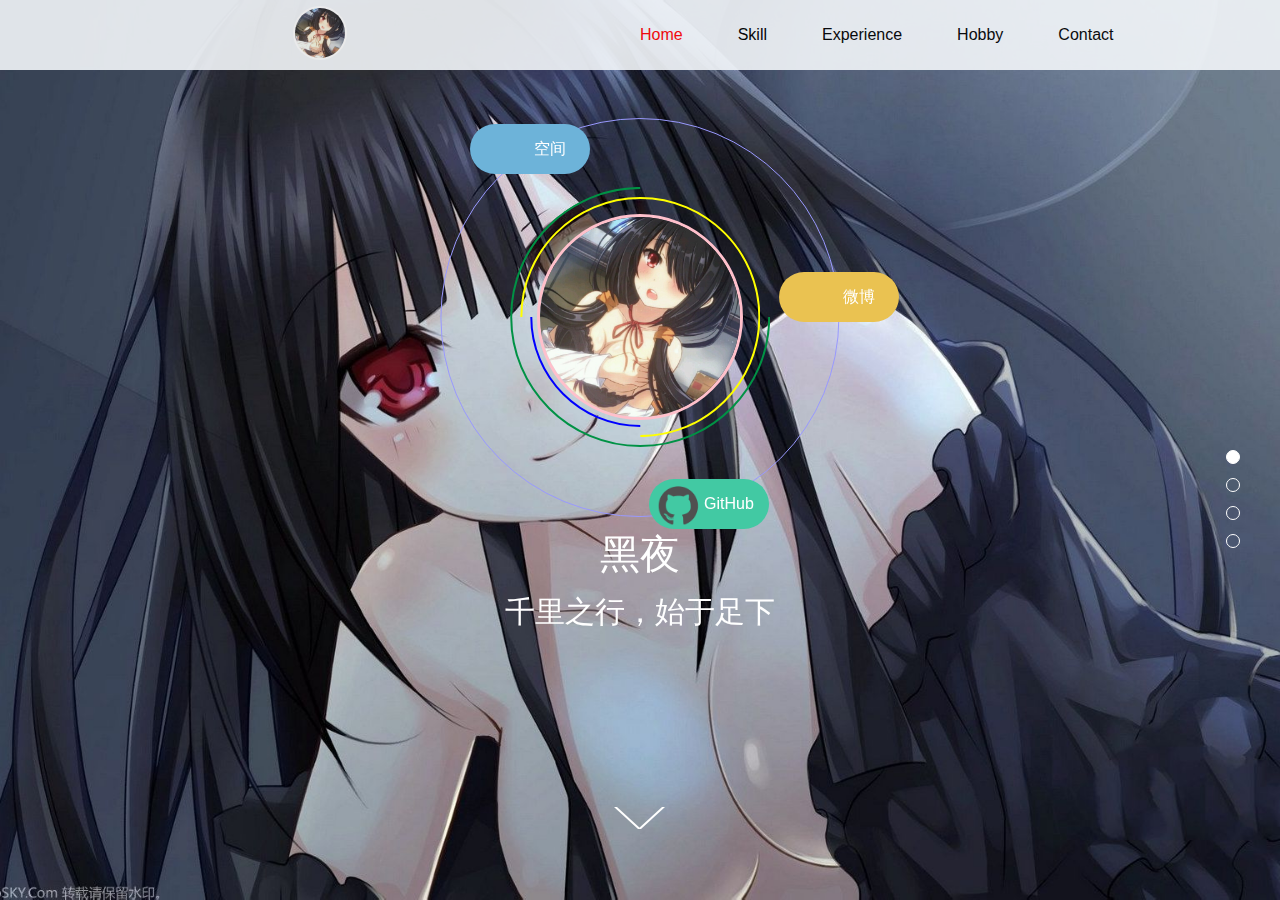
==== commit d426d08c: "1" ====
--- a/index.html
+++ b/index.html
@@ -156,15 +156,7 @@
                            <p>前途多艰</p>
                         </div>
                     </li>
-                    <li>   
-                        <div>                
-                            <h1>2015.10-2016.1</h1>
-                            <p>东方收藏</p>
-                            <p>怀揣梦想直奔大上海</p>
-                            <p>收藏顾问：一段难忘的经历，与形形色色的人打交道</p>                            
-                            <p>难易适应不断的各种吹牛，，果断退出</p>
-                        </div>
-                    </li>
+                  
                     <li>
                        <div>
                             <h1>2016.2-2016.6</h1>
--- a/css/main.css
+++ b/css/main.css
@@ -75,8 +75,8 @@
 }
 
 .logo_img{
-    width: 45px;
-    height: 45px;
+    width: 50px;
+    height: 50px;
     border-radius: 50%;
     border: 2px solid #ffffff;
     margin-bottom: 15px;
@@ -1250,9 +1250,9 @@
     }
     
     .logo_img{
-        width: 2.5rem;
-        height: 2.5rem;
-        margin-bottom: 0.1rem;
+        width: 3rem;
+        height: 3rem;
+        margin-bottom: 0.2rem;
     }
     
     #bar_container .bar{
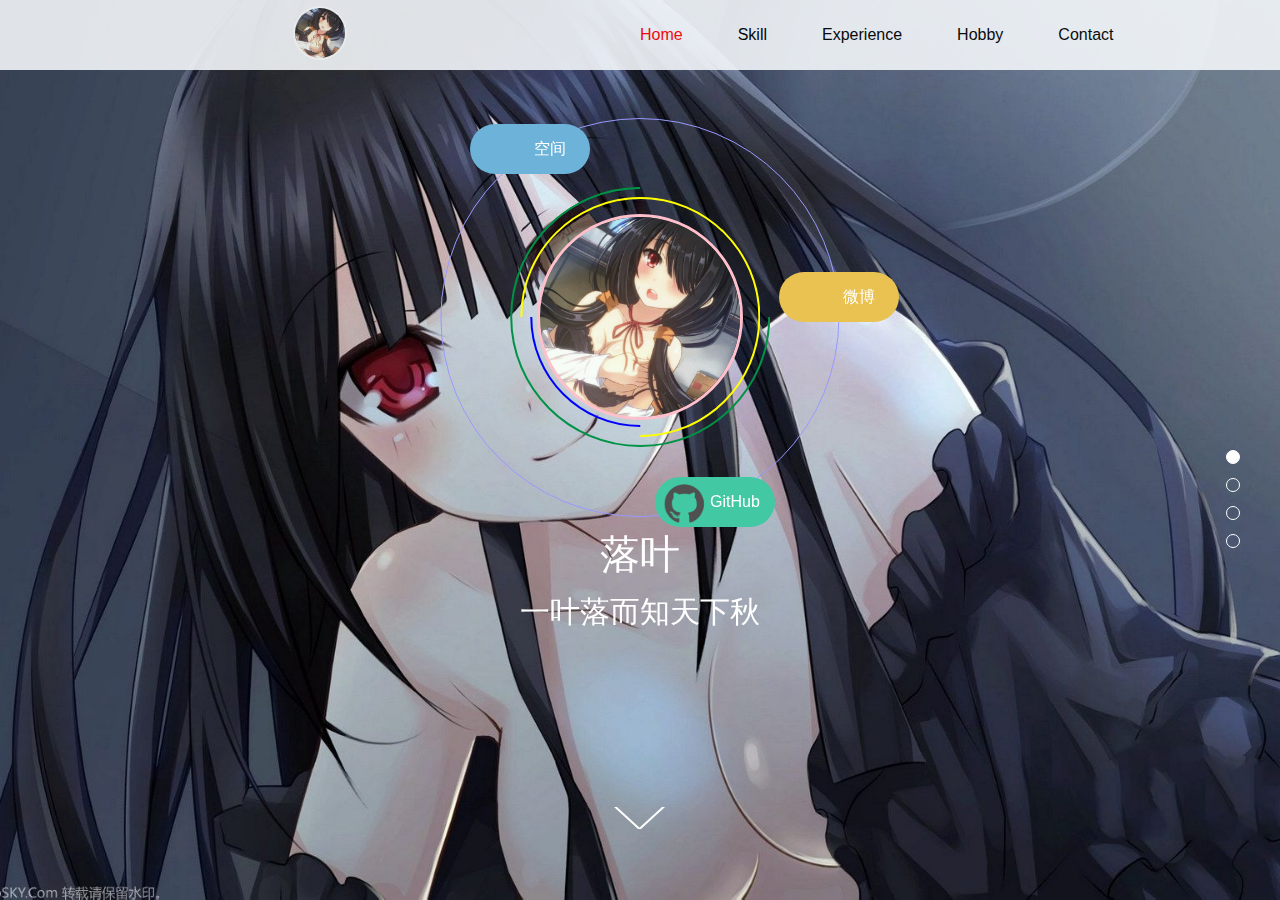
==== commit 536f96bd: "1" ====
--- a/index.html
+++ b/index.html
@@ -83,12 +83,12 @@
                         </div>
                     </div>
                 </div>
-                <h1 class="title">黑夜</h1>
-                <h2 class="title_h2">千里之行，始于足下</h2>
+                <h1 class="title">落叶</h1>
+                <h2 class="title_h2"> 一叶落而知天下秋</h2>
                 <div id="box01_text">
-                <p class="box01_p">不久前还只是一个失业农民工.</p>
-                <p class="box01_p">现在还只是一只喜欢动漫和文学的学生党.</p>
-                <p class="box01_p">不久以后将是又一个人生迷茫的旅行者.</p>
+                <p class="box01_p">见一叶落而知岁之将暮。</p>
+                <p class="box01_p">现在是刚毕业IT宅男</p>
+                <p class="box01_p">不久以后将是一个人生迷茫的旅行者.</p>
                 </div>
             </div>
             <div class="arrow_div">
